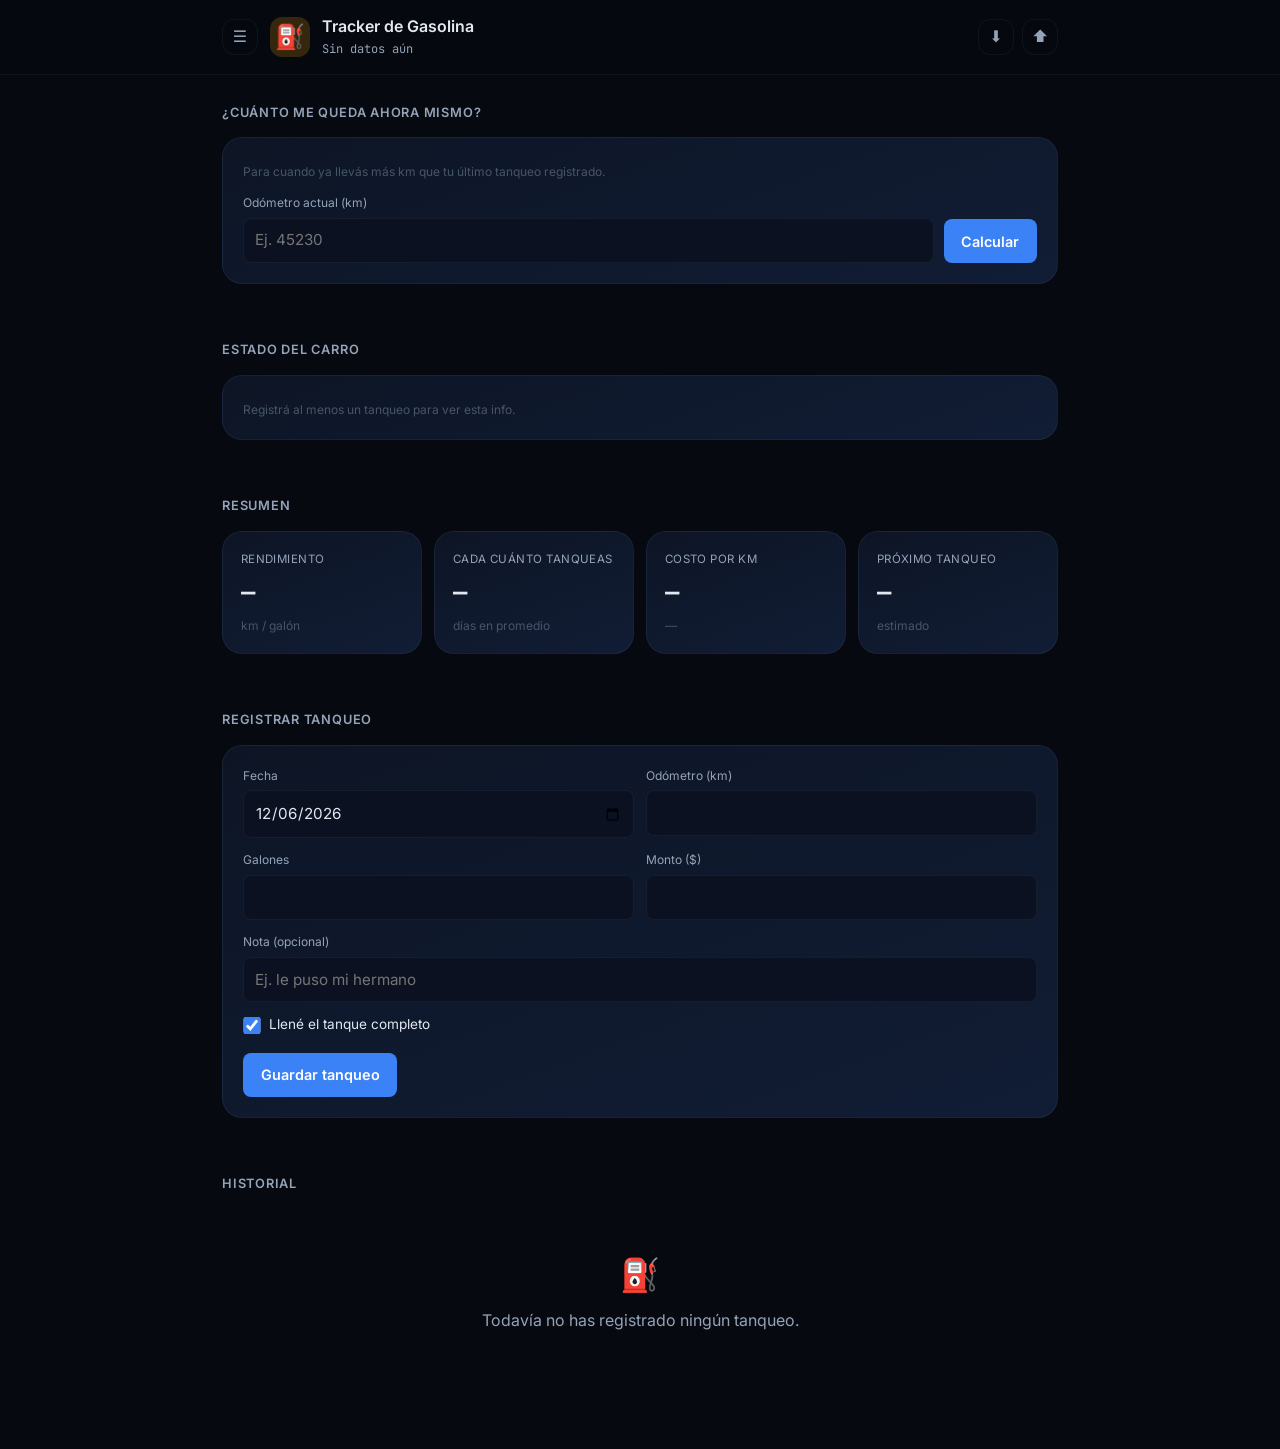
==== index.html @ 8e8679a9 "Initial commit: tracker de gasolina para Isuzu TFS App estática (HTML/CSS/JS, sin backend) para regi" ====
<!DOCTYPE html>
<html lang="es">
<head>
  <meta charset="UTF-8">
  <meta name="viewport" content="width=device-width, initial-scale=1.0, viewport-fit=cover">
  <title>Tracker de Gasolina</title>
  <meta name="description" content="Registro de tanqueos, rendimiento y autonomía estimada del carro.">
  <meta name="theme-color" content="#06090f">
  <link rel="icon" href="data:image/svg+xml,%3Csvg xmlns='http://www.w3.org/2000/svg' viewBox='0 0 100 100'%3E%3Ctext y='.9em' font-size='90'%3E%E2%9B%BD%3C/text%3E%3C/svg%3E">

  <link rel="preconnect" href="https://fonts.googleapis.com">
  <link rel="preconnect" href="https://fonts.gstatic.com" crossorigin>
  <link rel="stylesheet" href="https://fonts.googleapis.com/css2?family=Inter:wght@300;400;500;600;700&family=JetBrains+Mono:wght@400;500;600;700&display=swap">

  <link rel="stylesheet" href="styles.css?v=2">
</head>
<body>

<nav class="nav" role="navigation" aria-label="Navegación principal">
  <div class="container nav-inner">
    <div class="nav-brand">
      <button class="icon-btn" id="btn-menu" title="Menú" aria-label="Abrir menú">☰</button>
      <div class="nav-logo" aria-hidden="true">⛽</div>
      <div>
        <div class="nav-title">Tracker de Gasolina</div>
        <div class="nav-sub monospace" id="nav-sub">Sin datos aún</div>
      </div>
    </div>
    <div class="nav-actions">
      <button class="icon-btn" id="btn-export" title="Exportar respaldo (JSON)">⬇</button>
      <button class="icon-btn" id="btn-import" title="Importar respaldo (JSON)">⬆</button>
      <input type="file" id="file-import" accept="application/json" hidden>
    </div>
  </div>
</nav>

<!-- Sidebar -->
<div class="sidebar-backdrop" id="sidebar-backdrop"></div>
<aside class="sidebar" id="sidebar">
  <div class="sidebar-header">
    <span>Menú</span>
    <button class="icon-btn" id="btn-close-sidebar" aria-label="Cerrar menú">✕</button>
  </div>
  <nav class="sidebar-nav">
    <a href="index.html" class="sidebar-link active">⛽ Tanqueos</a>
    <a href="config.html" class="sidebar-link">🛠️ Otros registros</a>
  </nav>
</aside>

<!-- Autonomy check -->
<section aria-label="Autonomía restante">
  <div class="container">
    <div class="section-title">¿Cuánto me queda ahora mismo?</div>
    <div class="card">
      <div class="kpi-sub" style="margin-bottom:0.7rem;">Para cuando ya llevás más km que tu último tanqueo registrado.</div>
      <div class="autonomy-form">
        <div class="field">
          <label for="in-odometro-actual">Odómetro actual (km)</label>
          <input type="number" id="in-odometro-actual" inputmode="numeric" placeholder="Ej. 45230">
        </div>
        <button class="btn" id="btn-calcular">Calcular</button>
      </div>
      <div class="autonomy-result" id="autonomy-result">
        <div class="range-bar"><div class="range-bar-fill" id="range-bar-fill"></div></div>
        <div class="autonomy-numbers">
          <span>Recorridos: <strong id="res-recorridos">—</strong> km</span>
          <span>Autonomía restante: <strong id="res-restante">—</strong> km</span>
        </div>
      </div>
    </div>
  </div>
</section>

<!-- Estado actual: reserva / vacío / aceite, automático -->
<section aria-label="Estado del carro">
  <div class="container">
    <div class="section-title">Estado del carro</div>
    <div class="card">
      <div class="kpi-sub" id="estado-empty">Registrá al menos un tanqueo para ver esta info.</div>
      <div id="estado-content" style="display:none;">
        <div class="kpi-sub" id="estado-base-wrap" style="margin-bottom:0.8rem;">
          Basado en tu tanqueo lleno del <strong id="estado-fecha" style="color:var(--text);">—</strong>
          a los <strong id="estado-odo" style="color:var(--text); font-family:var(--mono);">—</strong> km.
        </div>
        <div class="kpis">
          <div class="kpi-card">
            <div class="kpi-label">🔶 Reserva estimada en km</div>
            <div class="kpi-value" id="estado-reserva-km" style="font-size:1.2rem;">—</div>
            <div class="mini-bar"><div class="mini-bar-fill" id="estado-reserva-bar"></div></div>
            <div class="kpi-sub" id="estado-reserva-sub">—</div>
          </div>
          <div class="kpi-card">
            <div class="kpi-label">🔴 Vacío estimado en km</div>
            <div class="kpi-value" id="estado-vacio-km" style="font-size:1.2rem;">—</div>
            <div class="mini-bar"><div class="mini-bar-fill" id="estado-vacio-bar"></div></div>
            <div class="kpi-sub" id="estado-vacio-sub">—</div>
          </div>
          <div class="kpi-card" id="estado-aceite-card">
            <div class="kpi-label">🛢️ Próximo cambio de aceite (km)</div>
            <div class="kpi-value" id="estado-aceite-km" style="font-size:1.2rem;">—</div>
            <div class="mini-bar"><div class="mini-bar-fill" id="estado-aceite-bar"></div></div>
            <div class="kpi-sub" id="estado-aceite-sub">—</div>
          </div>
        </div>
        <div class="kpi-sub" id="estado-rendimiento-nota" style="margin-top:0.9rem;">—</div>
      </div>
    </div>
  </div>
</section>

<!-- KPIs -->
<section aria-label="Resumen">
  <div class="container">
    <div class="section-title">Resumen</div>
    <div class="kpis">
      <div class="kpi-card">
        <div class="kpi-label">Rendimiento</div>
        <div class="kpi-value" id="kpi-rendimiento">—</div>
        <div class="kpi-sub">km / galón</div>
      </div>
      <div class="kpi-card">
        <div class="kpi-label">Cada cuánto tanqueas</div>
        <div class="kpi-value" id="kpi-frecuencia">—</div>
        <div class="kpi-sub">días en promedio</div>
      </div>
      <div class="kpi-card">
        <div class="kpi-label">Costo por km</div>
        <div class="kpi-value" id="kpi-costokm">—</div>
        <div class="kpi-sub" id="kpi-costokm-sub">—</div>
      </div>
      <div class="kpi-card">
        <div class="kpi-label">Próximo tanqueo</div>
        <div class="kpi-value" id="kpi-proximo">—</div>
        <div class="kpi-sub" id="kpi-proximo-sub">estimado</div>
      </div>
      <div class="kpi-card" id="kpi-card-tanque" style="display:none;">
        <div class="kpi-label">Autonomía tanque lleno</div>
        <div class="kpi-value" id="kpi-tanque">—</div>
        <div class="kpi-sub">km, según capacidad configurada</div>
      </div>
    </div>
  </div>
</section>

<!-- Add entry -->
<section aria-label="Registrar tanqueo">
  <div class="container">
    <div class="section-title">Registrar tanqueo</div>
    <div class="card">
      <form class="entry-form" id="form-entry">
        <div class="field">
          <label for="in-fecha">Fecha</label>
          <input type="date" id="in-fecha" required>
        </div>
        <div class="field">
          <label for="in-odometro">Odómetro (km)</label>
          <input type="number" id="in-odometro" inputmode="numeric" required>
        </div>
        <div class="field">
          <label for="in-galones">Galones</label>
          <input type="number" id="in-galones" step="0.001" inputmode="decimal" required>
        </div>
        <div class="field">
          <label for="in-monto">Monto ($)</label>
          <input type="number" id="in-monto" step="0.01" inputmode="decimal" required>
        </div>
        <div class="field full">
          <label for="in-nota">Nota (opcional)</label>
          <input type="text" id="in-nota" placeholder="Ej. le puso mi hermano">
        </div>
        <div class="checkbox-field">
          <input type="checkbox" id="in-lleno" checked>
          <label for="in-lleno">Llené el tanque completo</label>
        </div>
        <div class="form-actions">
          <button type="submit" class="btn" id="btn-submit">Guardar tanqueo</button>
          <button type="button" class="btn secondary" id="btn-cancel-edit" style="display:none;">Cancelar edición</button>
        </div>
      </form>
    </div>
  </div>
</section>

<!-- Chart -->
<section aria-label="Rendimiento en el tiempo" id="section-chart" style="display:none;">
  <div class="container">
    <div class="section-title">Rendimiento por tanqueo lleno</div>
    <div class="card">
      <div class="chart-wrap"><canvas id="chart-rendimiento"></canvas></div>
    </div>
  </div>
</section>

<!-- History -->
<section aria-label="Historial de tanqueos">
  <div class="container">
    <div class="section-title">Historial</div>
    <div id="history-wrap">
      <div class="empty-state">
        <div class="big">⛽</div>
        <div>Todavía no has registrado ningún tanqueo.</div>
      </div>
    </div>
  </div>
</section>

<div class="modal-backdrop" id="modal-confirm">
  <div class="modal">
    <h3 id="modal-title">¿Confirmar?</h3>
    <p id="modal-body" style="color:var(--text-muted); font-size:0.9rem; margin-bottom:1.25rem;"></p>
    <div class="form-actions" style="grid-column:auto;">
      <button class="btn danger" id="modal-confirm-btn">Confirmar</button>
      <button class="btn secondary" id="modal-cancel-btn">Cancelar</button>
    </div>
  </div>
</div>

<div class="toast" id="toast"></div>

<script src="lib/chart.min.js"></script>
<script src="shared.js?v=2"></script>
<script src="app.js?v=2"></script>
</body>
</html>
---- styles.css ----
/* =============================================================
   1. Tokens (mismo sistema que finanzas-dashboard)
   ============================================================= */
:root {
  --bg:           #06090f;
  --bg-2:         #0b1120;
  --bg-card:      #0d1525;
  --bg-card-2:    #111d35;
  --border:       rgba(148, 163, 184, 0.08);
  --border-hover: rgba(148, 163, 184, 0.18);

  --text:         #e2e8f0;
  --text-muted:   #94a3b8;
  --text-dim:     #475569;

  --blue:         #3b82f6;
  --blue-light:   #60a5fa;
  --blue-glow:    rgba(59, 130, 246, 0.2);

  --green:        #10b981;
  --green-light:  #34d399;
  --green-glow:   rgba(16, 185, 129, 0.2);

  --red:          #ef4444;
  --red-light:    #f87171;
  --red-glow:     rgba(239, 68, 68, 0.2);

  --orange:       #f59e0b;
  --orange-light: #fcd34d;
  --orange-glow:  rgba(245, 158, 11, 0.2);

  --purple:       #8b5cf6;
  --purple-light: #a78bfa;
  --purple-glow:  rgba(139, 92, 246, 0.2);

  --sans: "Inter", -apple-system, BlinkMacSystemFont, "Segoe UI", system-ui, sans-serif;
  --mono: "JetBrains Mono", "Fira Code", "Cascadia Code", monospace;

  --ease-out:  cubic-bezier(0.16, 1, 0.3, 1);

  --radius:    12px;
  --radius-lg: 20px;
  --gutter:    clamp(1rem, 4vw, 2rem);
}

*, *::before, *::after { box-sizing: border-box; margin: 0; }

html {
  font-size: 16px;
  -webkit-text-size-adjust: 100%;
  scroll-behavior: smooth;
}

body {
  font-family: var(--sans);
  background: var(--bg);
  color: var(--text);
  line-height: 1.6;
  -webkit-font-smoothing: antialiased;
  min-height: 100vh;
  padding-bottom: 3rem;
}

img, svg { display: block; max-width: 100%; }
button { font: inherit; color: inherit; cursor: pointer; border: 0; background: none; }
input, select { font: inherit; color: inherit; }
a { color: inherit; text-decoration: none; }

.monospace { font-family: var(--mono); }
.positive { color: var(--green-light); }
.negative { color: var(--red-light); }
.warning  { color: var(--orange-light); }

.container {
  width: 100%;
  max-width: 900px;
  margin-inline: auto;
  padding-inline: var(--gutter);
}

/* =============================================================
   2. Nav
   ============================================================= */
.nav {
  position: sticky;
  top: 0;
  z-index: 100;
  background: rgba(6, 9, 15, 0.85);
  backdrop-filter: blur(20px) saturate(150%);
  -webkit-backdrop-filter: blur(20px) saturate(150%);
  border-bottom: 1px solid var(--border);
  padding: 0.9rem 0;
}

.nav-inner {
  display: flex;
  align-items: center;
  justify-content: space-between;
  gap: 1rem;
}

.nav-brand { display: flex; align-items: center; gap: 0.75rem; }
.nav-logo {
  font-size: 1.5rem;
  width: 2.5rem; height: 2.5rem;
  display: flex; align-items: center; justify-content: center;
  background: var(--orange-glow);
  border-radius: var(--radius);
}
.nav-title { font-weight: 600; font-size: 1rem; }
.nav-sub { font-size: 0.75rem; color: var(--text-muted); }

.nav-actions { display: flex; gap: 0.5rem; }
.icon-btn {
  width: 2.25rem; height: 2.25rem;
  display: flex; align-items: center; justify-content: center;
  border: 1px solid var(--border);
  border-radius: var(--radius);
  color: var(--text-muted);
  transition: border-color 0.2s var(--ease-out), color 0.2s var(--ease-out);
}
.icon-btn:hover { border-color: var(--border-hover); color: var(--text); }

/* =============================================================
   3. Section headings
   ============================================================= */
section { padding: 1.75rem 0; }
.section-title {
  font-size: 0.8rem;
  font-weight: 600;
  text-transform: uppercase;
  letter-spacing: 0.06em;
  color: var(--text-muted);
  margin-bottom: 0.9rem;
}

/* =============================================================
   4. KPI cards
   ============================================================= */
.kpis {
  display: grid;
  grid-template-columns: repeat(auto-fit, minmax(150px, 1fr));
  gap: 0.75rem;
}

.kpi-card {
  background: linear-gradient(160deg, var(--bg-card), var(--bg-card-2));
  border: 1px solid var(--border);
  border-radius: var(--radius-lg);
  padding: 1.1rem;
}
.kpi-label { font-size: 0.72rem; color: var(--text-muted); text-transform: uppercase; letter-spacing: 0.04em; }
.kpi-value { font-size: 1.5rem; font-weight: 700; font-family: var(--mono); margin-top: 0.35rem; }
.kpi-sub { font-size: 0.75rem; color: var(--text-dim); margin-top: 0.25rem; }

/* =============================================================
   5. Autonomy check widget
   ============================================================= */
.card {
  background: linear-gradient(160deg, var(--bg-card), var(--bg-card-2));
  border: 1px solid var(--border);
  border-radius: var(--radius-lg);
  padding: 1.25rem;
}

.autonomy-form {
  display: flex;
  gap: 0.6rem;
  align-items: flex-end;
  flex-wrap: wrap;
}

.field { display: flex; flex-direction: column; gap: 0.35rem; flex: 1 1 140px; }
.field label { font-size: 0.75rem; color: var(--text-muted); }
.field input, .field select {
  background: var(--bg-2);
  border: 1px solid var(--border);
  border-radius: 8px;
  padding: 0.6rem 0.7rem;
  font-size: 0.95rem;
  width: 100%;
}
.field input:focus, .field select:focus { outline: none; border-color: var(--blue); }

.btn {
  background: var(--blue);
  color: #fff;
  padding: 0.65rem 1.1rem;
  border-radius: 8px;
  font-weight: 600;
  font-size: 0.9rem;
  white-space: nowrap;
  transition: filter 0.2s var(--ease-out);
}
.btn:hover { filter: brightness(1.1); }
.btn.secondary { background: var(--bg-2); border: 1px solid var(--border); color: var(--text); }
.btn.danger { background: var(--red-glow); color: var(--red-light); }
.btn.ghost { background: transparent; border: 1px solid var(--border); color: var(--text-muted); }

.autonomy-result {
  margin-top: 1.1rem;
  display: none;
}
.autonomy-result.show { display: block; }

.range-bar {
  height: 14px;
  border-radius: 999px;
  background: var(--bg-2);
  overflow: hidden;
  margin: 0.6rem 0 0.5rem;
}
.range-bar-fill {
  height: 100%;
  border-radius: 999px;
  transition: width 0.5s var(--ease-out), background 0.3s;
}

.autonomy-numbers {
  display: flex;
  justify-content: space-between;
  font-size: 0.82rem;
  color: var(--text-muted);
}
.autonomy-numbers strong { color: var(--text); font-family: var(--mono); }

/* =============================================================
   6. Add entry form
   ============================================================= */
.entry-form {
  display: grid;
  grid-template-columns: repeat(2, 1fr);
  gap: 0.75rem;
}
.entry-form .field.full { grid-column: 1 / -1; }
.checkbox-field {
  display: flex; align-items: center; gap: 0.5rem;
  grid-column: 1 / -1;
}
.checkbox-field input { width: 1.1rem; height: 1.1rem; accent-color: var(--blue); }
.checkbox-field label { font-size: 0.85rem; color: var(--text); }

.form-actions {
  grid-column: 1 / -1;
  display: flex;
  gap: 0.6rem;
  margin-top: 0.3rem;
}

/* =============================================================
   7. Chart
   ============================================================= */
.chart-wrap { position: relative; height: 220px; }

/* =============================================================
   8. History table
   ============================================================= */
.table-wrap { overflow-x: auto; border-radius: var(--radius-lg); border: 1px solid var(--border); }
table { width: 100%; border-collapse: collapse; font-size: 0.85rem; min-width: 640px; }
thead th {
  text-align: left;
  font-size: 0.7rem;
  text-transform: uppercase;
  letter-spacing: 0.04em;
  color: var(--text-muted);
  padding: 0.7rem 0.85rem;
  background: var(--bg-card);
  border-bottom: 1px solid var(--border);
  position: sticky; top: 0;
}
tbody td {
  padding: 0.65rem 0.85rem;
  border-bottom: 1px solid var(--border);
  font-family: var(--mono);
  white-space: nowrap;
}
tbody tr:last-child td { border-bottom: none; }
tbody tr:hover { background: rgba(148,163,184,0.04); }
.pill {
  display: inline-block;
  padding: 0.15rem 0.5rem;
  border-radius: 999px;
  font-size: 0.68rem;
  font-family: var(--sans);
  font-weight: 600;
}
.pill.full { background: var(--green-glow); color: var(--green-light); }
.pill.partial { background: var(--orange-glow); color: var(--orange-light); }
.row-actions { display: flex; gap: 0.4rem; }
.row-actions button {
  width: 1.8rem; height: 1.8rem;
  display: flex; align-items: center; justify-content: center;
  border-radius: 6px;
  color: var(--text-muted);
}
.row-actions button:hover { background: var(--bg-2); color: var(--text); }

.empty-state {
  text-align: center;
  padding: 2.5rem 1rem;
  color: var(--text-muted);
}
.empty-state .big { font-size: 2rem; margin-bottom: 0.5rem; }

/* =============================================================
   9. Modal
   ============================================================= */
.modal-backdrop {
  position: fixed; inset: 0;
  background: rgba(0,0,0,0.6);
  backdrop-filter: blur(4px);
  display: none;
  align-items: center; justify-content: center;
  z-index: 200;
  padding: 1rem;
}
.modal-backdrop.show { display: flex; }
.modal {
  background: var(--bg-card-2);
  border: 1px solid var(--border-hover);
  border-radius: var(--radius-lg);
  padding: 1.5rem;
  width: 100%;
  max-width: 420px;
}
.modal h3 { margin-bottom: 1rem; font-size: 1.05rem; }
.modal .entry-form { margin-bottom: 1rem; }

/* =============================================================
   10. Sidebar
   ============================================================= */
.sidebar-backdrop {
  position: fixed; inset: 0;
  background: rgba(0,0,0,0.55);
  backdrop-filter: blur(2px);
  z-index: 150;
  opacity: 0;
  pointer-events: none;
  transition: opacity 0.25s var(--ease-out);
}
.sidebar-backdrop.show { opacity: 1; pointer-events: auto; }

.sidebar {
  position: fixed;
  top: 0; left: 0; bottom: 0;
  width: min(280px, 80vw);
  background: var(--bg-card-2);
  border-right: 1px solid var(--border-hover);
  z-index: 160;
  transform: translateX(-100%);
  transition: transform 0.25s var(--ease-out);
  display: flex;
  flex-direction: column;
  padding: 1rem;
}
.sidebar.show { transform: translateX(0); }

.sidebar-header {
  display: flex;
  align-items: center;
  justify-content: space-between;
  font-weight: 600;
  padding-bottom: 0.9rem;
  margin-bottom: 0.4rem;
  border-bottom: 1px solid var(--border);
}

.sidebar-nav { display: flex; flex-direction: column; gap: 0.25rem; }
.sidebar-link {
  padding: 0.65rem 0.75rem;
  border-radius: var(--radius);
  font-size: 0.9rem;
  color: var(--text-muted);
  transition: background 0.15s var(--ease-out), color 0.15s var(--ease-out);
}
.sidebar-link:hover { background: rgba(148,163,184,0.06); color: var(--text); }
.sidebar-link.active { background: var(--blue-glow); color: var(--blue-light); font-weight: 600; }

/* =============================================================
   11. Mini progress bar (dentro de KPI cards)
   ============================================================= */
.mini-bar {
  height: 6px;
  border-radius: 999px;
  background: var(--bg-2);
  overflow: hidden;
  margin: 0.5rem 0 0.35rem;
}
.mini-bar-fill {
  height: 100%;
  border-radius: 999px;
  width: 0%;
  transition: width 0.5s var(--ease-out), background 0.3s;
}

/* =============================================================
   12. Toast
   ============================================================= */
.toast {
  position: fixed;
  bottom: 1.25rem;
  left: 50%;
  transform: translateX(-50%) translateY(10px);
  background: var(--bg-card-2);
  border: 1px solid var(--border-hover);
  padding: 0.7rem 1.1rem;
  border-radius: 999px;
  font-size: 0.85rem;
  opacity: 0;
  pointer-events: none;
  transition: opacity 0.25s, transform 0.25s;
  z-index: 300;
}
.toast.show { opacity: 1; transform: translateX(-50%) translateY(0); }

@media (max-width: 480px) {
  .entry-form { grid-template-columns: 1fr; }
  .kpis { grid-template-columns: repeat(2, 1fr); }
}
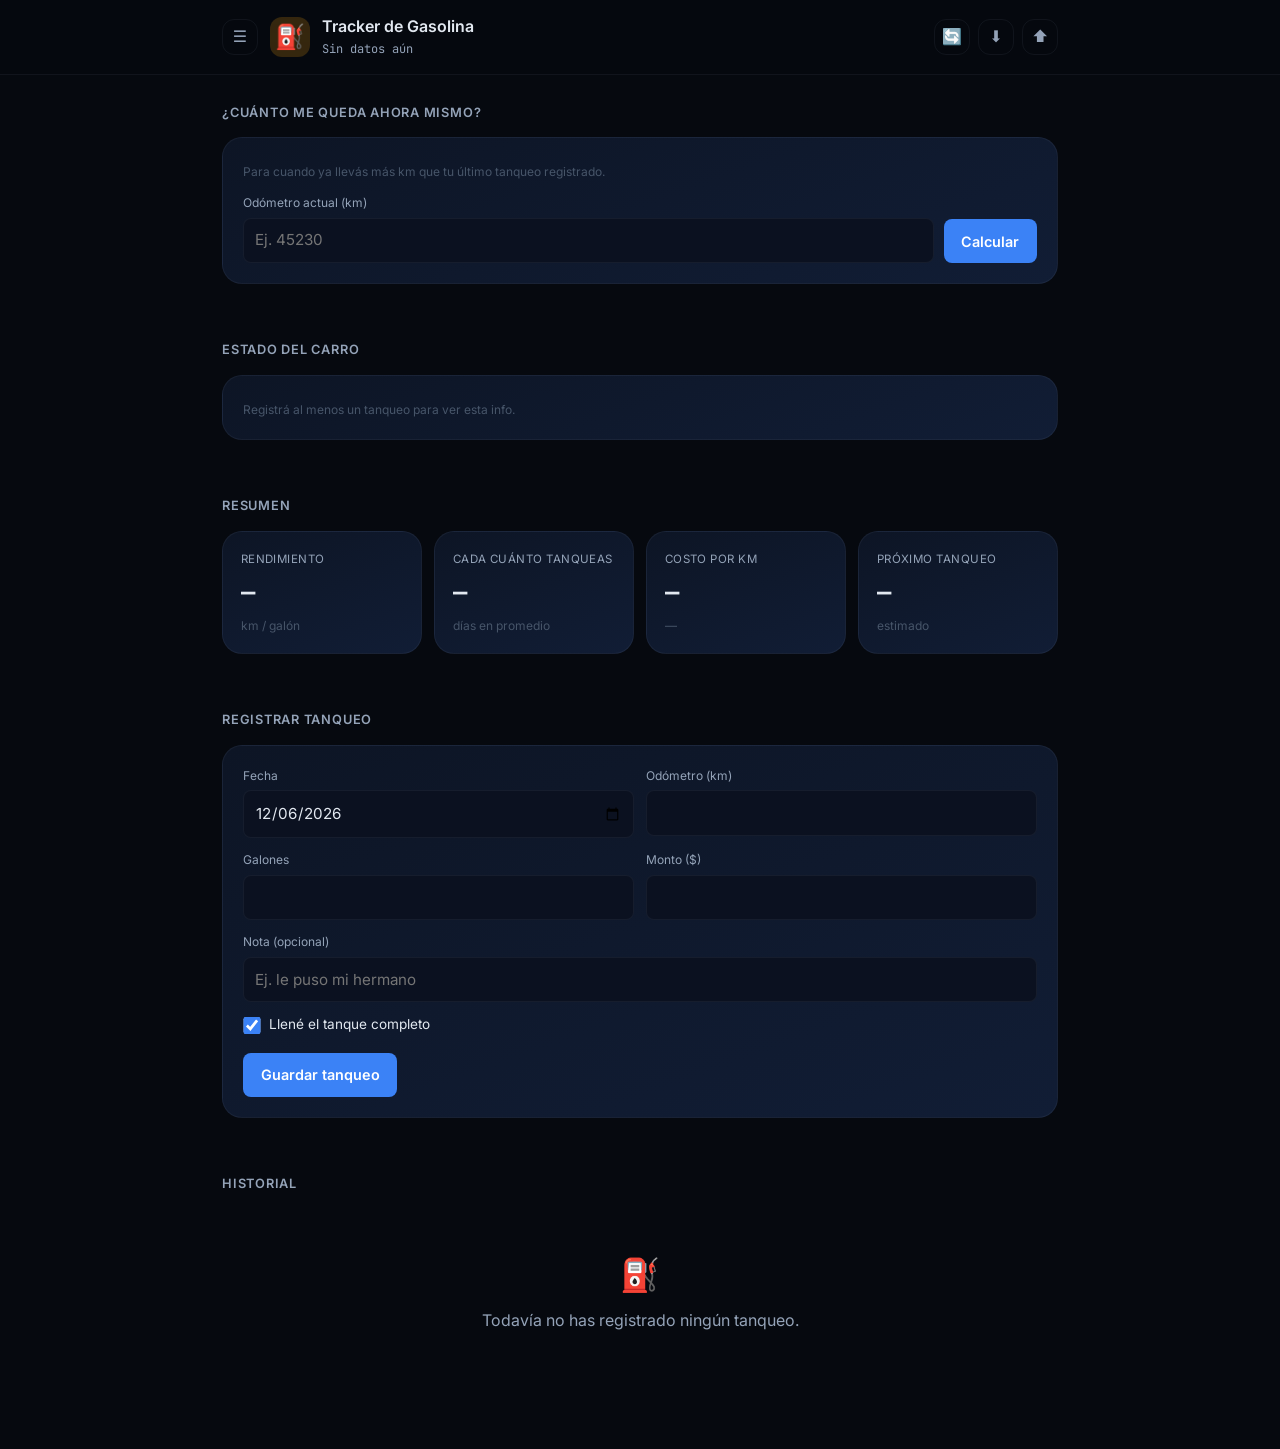
==== commit 106148ba: "Agrega sincronización entre dispositivos vía GitHub Gist Usa un Gist privado como almacenamiento com" ====
--- a/index.html
+++ b/index.html
@@ -27,6 +27,7 @@
       </div>
     </div>
     <div class="nav-actions">
+      <button class="icon-btn" id="btn-sync" title="Sincronizar con GitHub">🔄</button>
       <button class="icon-btn" id="btn-export" title="Exportar respaldo (JSON)">⬇</button>
       <button class="icon-btn" id="btn-import" title="Importar respaldo (JSON)">⬆</button>
       <input type="file" id="file-import" accept="application/json" hidden>
@@ -219,6 +220,7 @@
 
 <script src="lib/chart.min.js"></script>
 <script src="shared.js?v=2"></script>
+<script src="sync.js?v=1"></script>
 <script src="app.js?v=2"></script>
 </body>
 </html>
